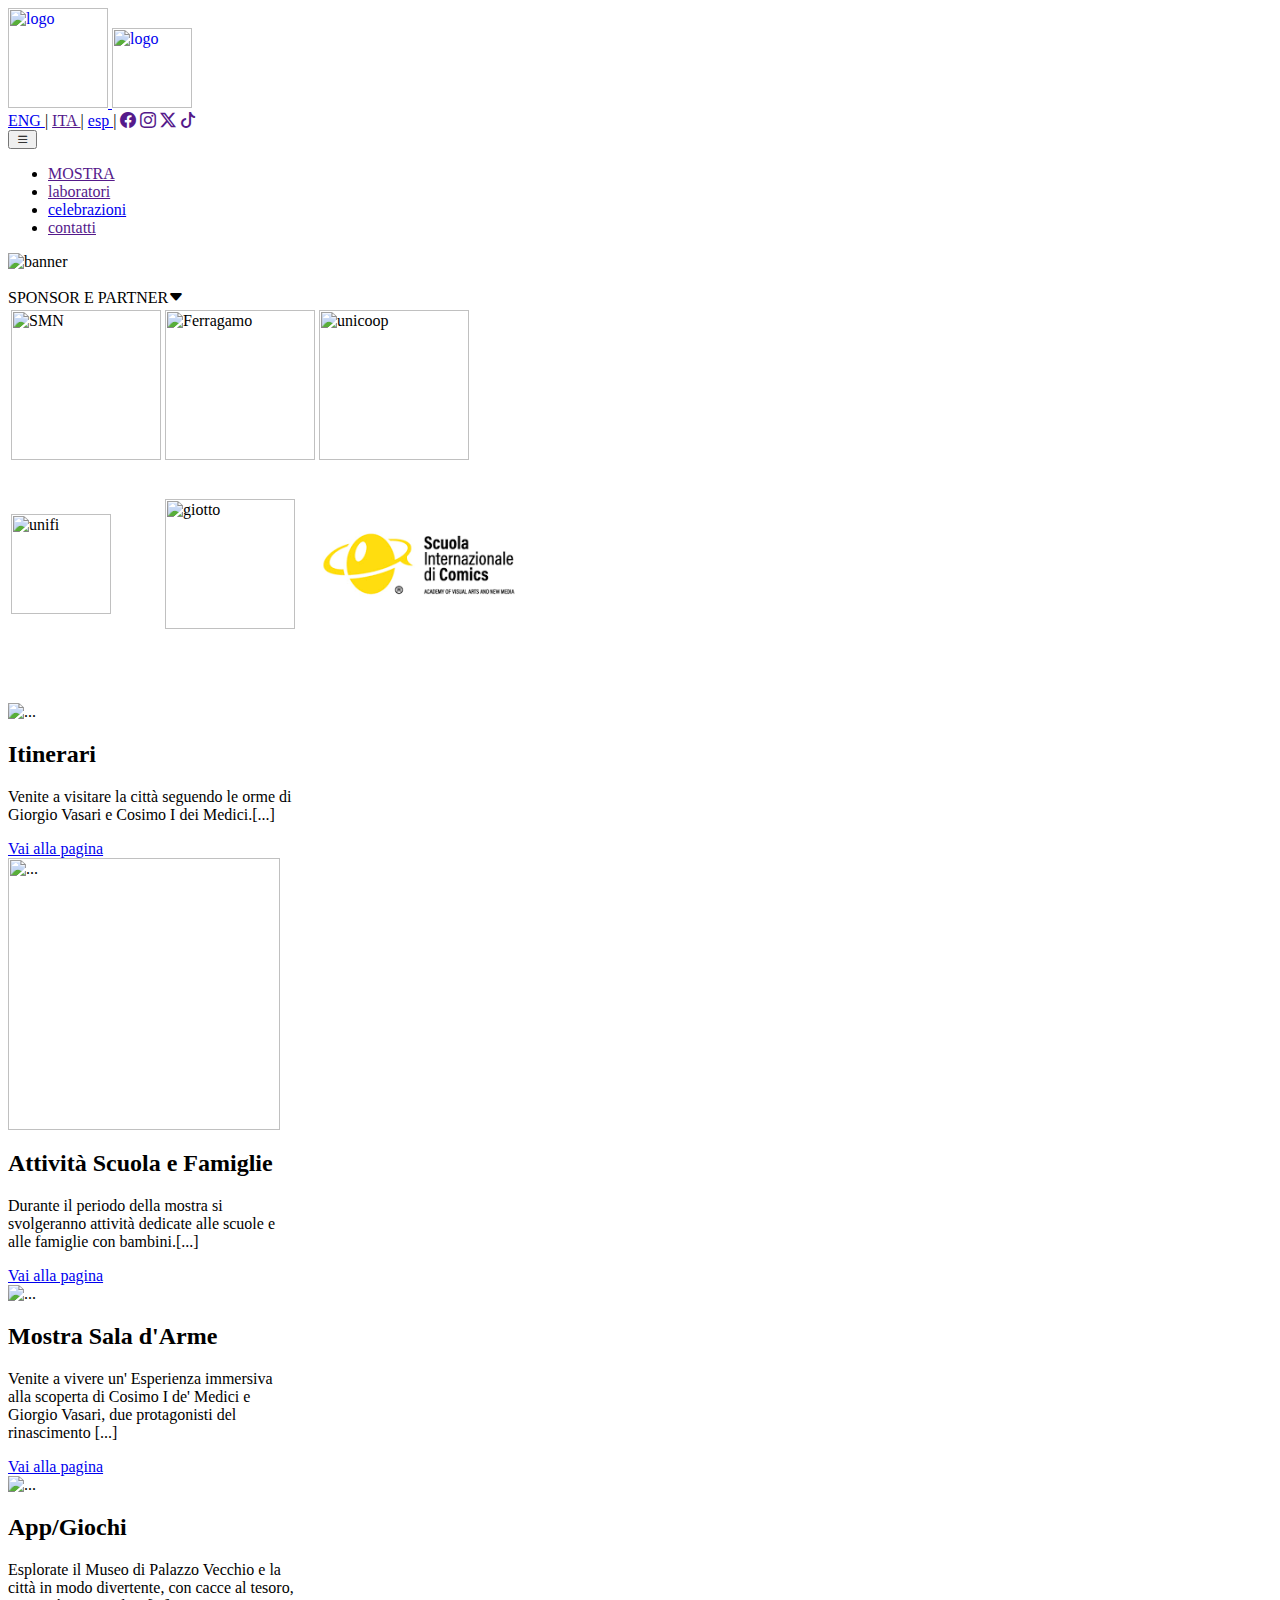
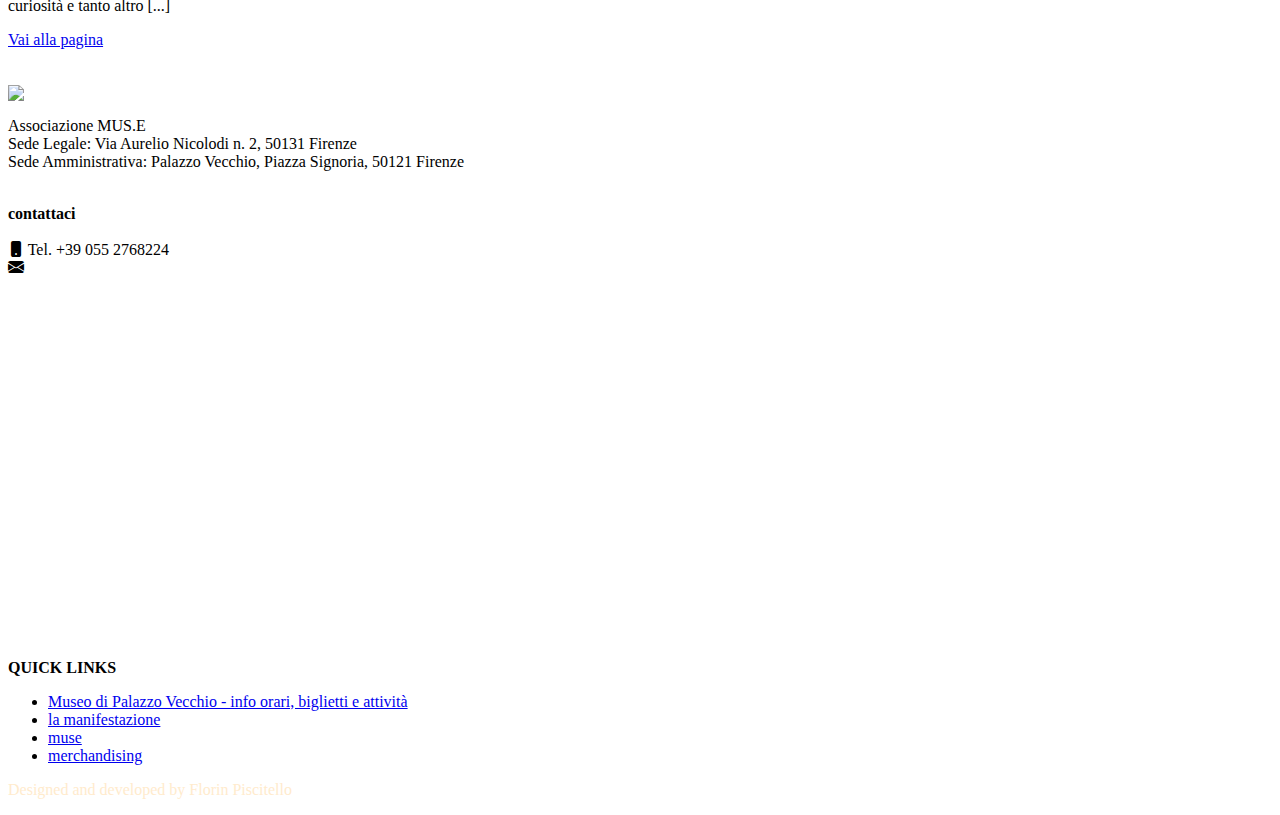
==== index.html @ f1c635eb "Add files via upload" ====
<html lang="it">
<head>
    <meta charset="UTF-8">
    <meta name="viewport" content="width=device-width, initial-scale=1.0">
    <meta name="description" content="Un programma di eventi commemorativi celebra i 450 anni dalla morte di Cosimo I de' Medici e Giorgio Vasari, esplorando il loro legato rinascimentale nella Sala d'Armi di Palazzo Vecchio">
    <meta name="keyword" content="450, Firenze, Toscana, Vasari, Giorgio Vasari, Cosimo, Cosimo I, Cosimo I dei Medici, Eventi, Eventi a Firenze.">
    <title>450 anni dalla morte di Cosimo I e Giorgio Vasari</title>
    <link rel="stylesheet" href="https://cdn.jsdelivr.net/npm/bootstrap-icons@1.11.3/font/bootstrap-icons.min.css">
    <link rel="stylesheet" href="../sito web/css/bootstrap.min.css">
    <link rel="stylesheet" href="../sito web/css/bootstrap-icons.min.css">
    <link rel="stylesheet" href="file:///C:/Users/pc8/Desktop/master%202%C2%B0/workshop/sito%20web/css/appstyle.css">
    <link rel="stylesheet" href="../sito web/css/style.css">
    <script src="../sito web/js/jquery.js"></script>
    <link rel="icon" type="image/png" href="../sito web/img/Senza-titolo-1.png">
</head>
<body>

         <header class="container-fluid bg-white mtp">
    <a class="msp-2" href="index.html">
      <img class="cia"  src="https://musefirenze.it/wp-content/themes/muse/img/muse-logo.png" alt="logo" width="100" height="auto">
      <img class="ma" src="../sito web/img/Logo-IAR.png.gif" alt="logo" width="80" height="auto">  </a>

        <div class="social mtpsm">
            <a href="index_english.html" class="big1">ENG </a>|
            <a href="" class="big1 disabled ">ITA </a>|
            <a href="index_epagnolo.html" class="big1">esp </a>|
            <a href=""><i class="bi bi-facebook"></i></a>
            <a href=""><i class="bi bi-instagram"></i></a>
            <a href=""><i class="bi bi-twitter-x"></i></a>
            <a href=""><i class="bi bi-tiktok"></i></a>
        </div>
            <div class="menu" id="myLinks">
                <button class="icon"><i class="bi bi-list"></i></button>
                <ul >
                    <li><a href="">MOSTRA</a></li>
                    <li><a href="">laboratori</a></li>
                    <li><a href="eventi.html">celebrazioni</a></li>
                    <li><a href="">contatti</a></li>
                </ul>
              </div>
            </header>



          

 <div class="bg-light marcol">
      <div>
     <img src="../sito web/img/sito web.jpg" class="imgsin" alt="banner">
    </div >
    <br>
    <div >
    <div class="ab_accordion">
      <div class="ab_accordion_section">
          <div class="ab_accordion_header">SPONSOR E PARTNER<i class="bi bi-caret-down-fill"></i></div>
          <div class="ab_accordion_content bg-ice">
<table class="make" id="myTable">
  <tbody>
    <tr>
      
      <td><img src="https://media.licdn.com/dms/image/C4D0BAQGf3iKT17SjuA/company-logo_200_200/0/1630508093747/smnovella1612_logo?e=2147483647&v=beta&t=_qkInxz_pShWlRo5pK1Zwf6VvGmG7s-60tfZ1PKFt94" class="ms-3" alt="SMN" width="150" height="auto"></td>
      <td><img src="https://staticfanpage.akamaized.net/wp-content/uploads/sites/33/2022/09/Ferragamo_22_logotype_regular_MASTER_PR15.jpeg" class="ms-3" alt="Ferragamo" width="150" height="auto"></td>
      <td><img src="https://www.fondazionesistematoscana.it/wp-content/uploads/UNICOOP-FIRENZE-300x127.jpg" class="ms-3" alt="unicoop" width="150" height="auto"></td>
  </tr>
  
    <tr>
      <td><img src="https://upload.wikimedia.org/wikipedia/it/thumb/1/10/Unifi_nuovo.svg/1200px-Unifi_nuovo.svg.png" class="ms-3" alt="unifi" width="100" height="auto"></td>
      <td><img src="../sito web/img/giotto.png" class="ms-3" alt="giotto" width="130" height="auto"></td>
      <td><img src="[data-uri]" class="ms-3" alt="scuola comix" width="200" height="auto"></td>
      </tr>
  </tbody>
</table>
          </div>
      </div>
    </div>




    <script>
      $(document).ready(function(){
        $('.ab_accordion_header').click(function(){
          $(this).next('.ab_accordion_content').slideToggle(200);
          $(this).toggleClass('active');
          $('.ab_accordion_content').not($(this).next()).slideUp(200);
          $('.ab_accordion_header').not($(this)).removeClass('active');
        })
      })

    </script>
     
<br>
<br>

<div class="container-fluid  mt-5">
<div class="row"> 
    <div class="col-lg-3 col-md-6 mb-3 ">
    <div class="card" style="width: 18rem;">
        <img src="../sito web/img/palazzovecchio2.png" class="card-img-top" alt="...">
        <div class="card-body">
          <h2 class="card-title h5">Itinerari</h2>
          <p class="card-text">Venite a visitare la città seguendo le orme di Giorgio Vasari e Cosimo I dei Medici.[...]</p>
          <a href="#" class="btn btn-blue uppercase">Vai alla pagina</a>
        </div>
      </div>
    </div>
    <div class="col-lg-3 col-md-6 mb-3 ">
      <div class="card" style="width: 18rem;">
        <img src="../sito web/img/play color.png" style="height: 17rem;" class="card-img-top" alt="...">
        <div class="card-body">
          <h2 class="card-title h5">Attività Scuola e Famiglie</h2>
          <p class="card-text">Durante il periodo della mostra si svolgeranno attività dedicate alle scuole e alle famiglie con bambini.[...]</p>
          <a href="#" class="btn btn-blue uppercase">Vai alla pagina</a>
        </div>
      </div>
      </div>

    <div class="col-lg-3 col-md-6 mb-3">
    <div class="card" style="width: 17rem;">
        <img src="../sito web/img/sala d_arme4.jpg"  class="card-img-top" alt="...">
        <div class="card-body">
          <h2 class="card-title h5">Mostra Sala d'Arme</h2>
          <p class="card-text"> Venite a vivere  un' Esperienza immersiva alla scoperta di Cosimo I de' Medici e Giorgio Vasari, due protagonisti del rinascimento [...]</p>
          <a href="#" class="btn btn-blue uppercase">Vai alla pagina</a>
        </div>
      </div>
    </div>
    <div class="col-lg-3 col-md-6 mb-3" >
      <div class="card" style="width: 18rem; height: auto;">
        <img src="../sito web/img/app2.jpg" class="card-img-top" alt="...">
        <div class="card-body">
          <h2 class="card-title h5">App/Giochi</h2>
          <p class="card-text">Esplorate il Museo di Palazzo Vecchio e la città in modo divertente, con cacce al tesoro, curiosità e tanto altro [...]</p>
          <a href="quiz.html" class="btn btn-blue uppercase">Vai alla pagina</a>
        </div>
      </div>
      </div>
</div> 
</div>
    </div>

<br>
<br>
</div>
<footer class=>
  <div class="container-fluid main-footer">
    <div class="row text-white msp-3">
        
      <div class="col-4 mtpsm">
        <a href="https://musefirenze.it/"><img src="https://musefirenze.it/wp-content/themes/muse/img/muse-w.png"></a>
        <p>Associazione MUS.E<br>
          Sede Legale: Via Aurelio Nicolodi n. 2, 50131 Firenze<br>
          Sede Amministrativa: Palazzo Vecchio, Piazza Signoria, 50121 Firenze<br><br></p>
      </div>
      <div class="col-4 mtpsm">
        <p><b class="h3">contattaci</b> <br><br>
          <i class="bi bi-phone-fill"></i> Tel. +39 055 2768224<br>
          <i class="bi bi-envelope-fill"></i> <a href="mailto:info@musefirenze.it" style="color: white;">info@musefirenze.it</a>
        <div class="map">
          <iframe src="https://www.google.com/maps/embed?pb=!1m18!1m12!1m3!1d5762.327010923566!2d11.255442947991957!3d43.76946466034922!2m3!1f0!2f0!3f0!3m2!1i1024!2i768!4f13.1!3m3!1m2!1s0x132a5400e57893f9%3A0xe4e22be754c65787!2sPalazzo%20Vecchio!5e0!3m2!1sit!2sit!4v1710784685514!5m2!1sit!2sit" width="250" height="350" style="border:0;" allowfullscreen="" loading="lazy" referrerpolicy="no-referrer-when-downgrade"></iframe>
        </div> </p>
      </div>
      <div class="col-4 mtpsm">
        <p> <b class="h3"> QUICK LINKS</b> </p>
       <div class="quik">
        <ul>
          <li><a href="https://musefirenze.it/musei/museo-di-palazzo-vecchio/">Museo di Palazzo Vecchio - info orari, biglietti e attività</a></li>
          <li><a href="#">la manifestazione</a></li>
          <li><a href="https://musefirenze.it/">muse</a></li>
          <li><a href="#">merchandising</a></li>
        </ul>
       </div>
      </div>
          
    <div class="row">
      <div class="col-sm-12 crediti-mallet">
          <p style="color: blanchedalmond;">Designed and developed by Florin Piscitello</p>
        </div>
    </div>
</div>
</footer>

</body>
</html>
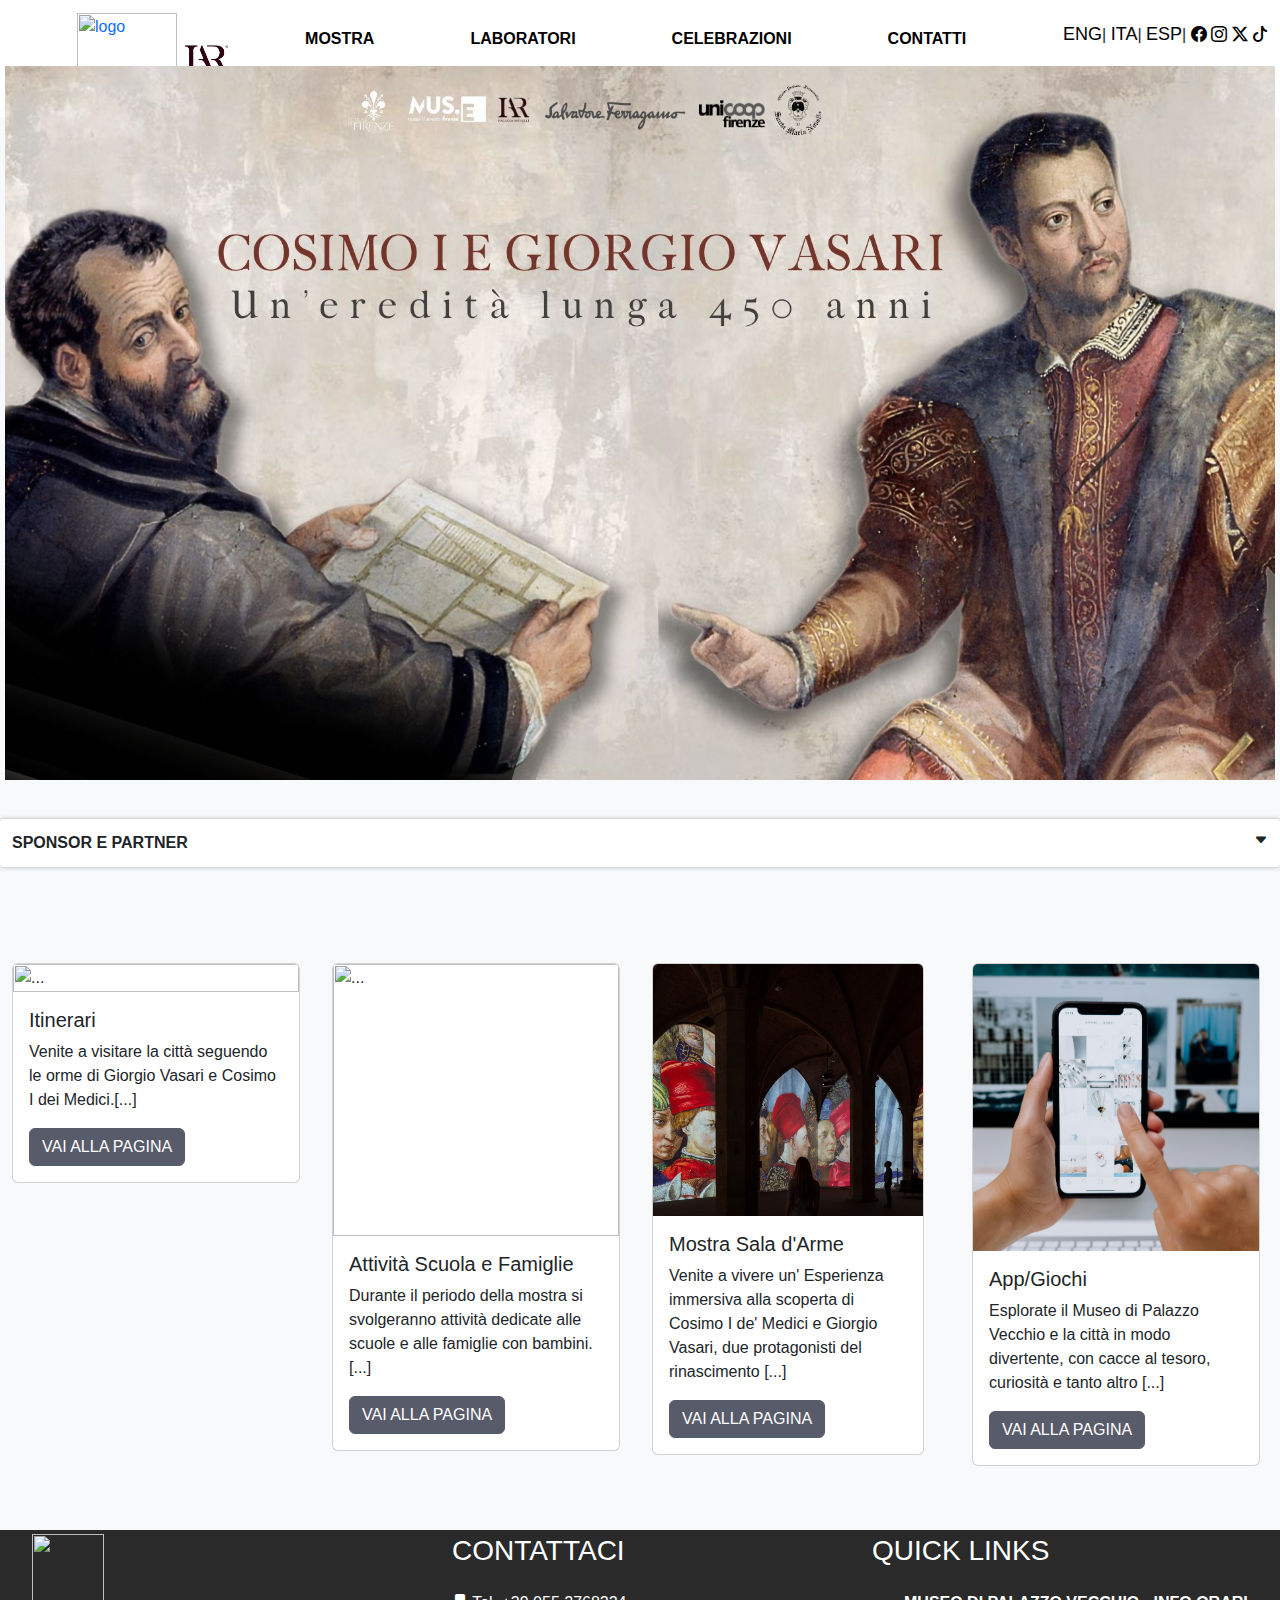
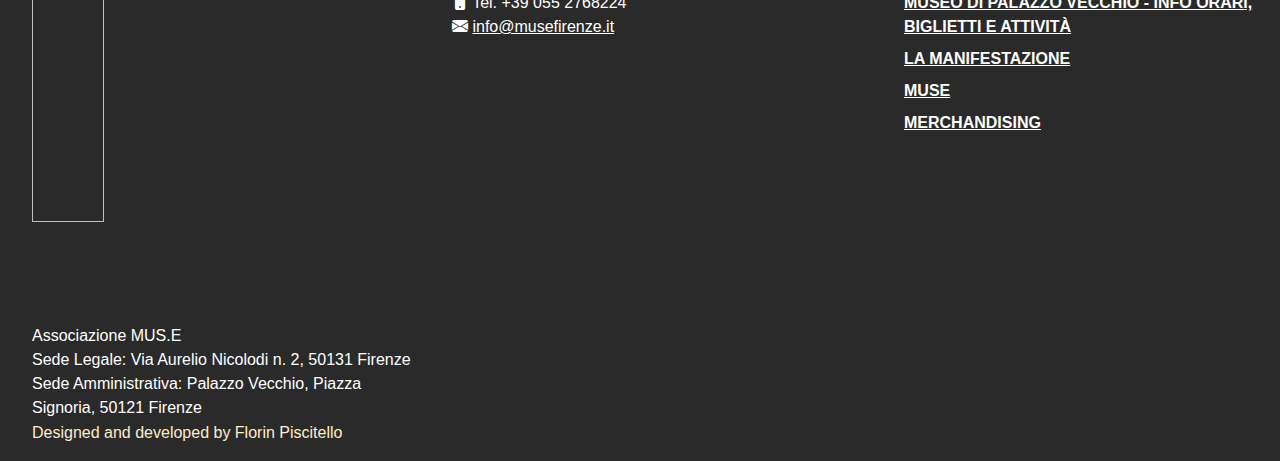
==== commit c2556bd7: "Update index.html" ====
--- a/index.html
+++ b/index.html
@@ -6,19 +6,19 @@
     <meta name="keyword" content="450, Firenze, Toscana, Vasari, Giorgio Vasari, Cosimo, Cosimo I, Cosimo I dei Medici, Eventi, Eventi a Firenze.">
     <title>450 anni dalla morte di Cosimo I e Giorgio Vasari</title>
     <link rel="stylesheet" href="https://cdn.jsdelivr.net/npm/bootstrap-icons@1.11.3/font/bootstrap-icons.min.css">
-    <link rel="stylesheet" href="../sito web/css/bootstrap.min.css">
-    <link rel="stylesheet" href="../sito web/css/bootstrap-icons.min.css">
+    <link rel="stylesheet" href="../css/bootstrap.min.css">
+    <link rel="stylesheet" href="../css/bootstrap-icons.min.css">
     <link rel="stylesheet" href="file:///C:/Users/pc8/Desktop/master%202%C2%B0/workshop/sito%20web/css/appstyle.css">
-    <link rel="stylesheet" href="../sito web/css/style.css">
-    <script src="../sito web/js/jquery.js"></script>
-    <link rel="icon" type="image/png" href="../sito web/img/Senza-titolo-1.png">
+    <link rel="stylesheet" href="../css/style.css">
+    <script src="../js/jquery.js"></script>
+    <link rel="icon" type="image/png" href="../img/Senza-titolo-1.png">
 </head>
 <body>
 
          <header class="container-fluid bg-white mtp">
     <a class="msp-2" href="index.html">
       <img class="cia"  src="https://musefirenze.it/wp-content/themes/muse/img/muse-logo.png" alt="logo" width="100" height="auto">
-      <img class="ma" src="../sito web/img/Logo-IAR.png.gif" alt="logo" width="80" height="auto">  </a>
+      <img class="ma" src="../img/Logo-IAR.png.gif" alt="logo" width="80" height="auto">  </a>
 
         <div class="social mtpsm">
             <a href="index_english.html" class="big1">ENG </a>|
@@ -46,7 +46,7 @@
 
  <div class="bg-light marcol">
       <div>
-     <img src="../sito web/img/sito web.jpg" class="imgsin" alt="banner">
+     <img src="../img/sito web.jpg" class="imgsin" alt="banner">
     </div >
     <br>
     <div >
@@ -65,7 +65,7 @@
   
     <tr>
       <td><img src="https://upload.wikimedia.org/wikipedia/it/thumb/1/10/Unifi_nuovo.svg/1200px-Unifi_nuovo.svg.png" class="ms-3" alt="unifi" width="100" height="auto"></td>
-      <td><img src="../sito web/img/giotto.png" class="ms-3" alt="giotto" width="130" height="auto"></td>
+      <td><img src="../img/giotto.png" class="ms-3" alt="giotto" width="130" height="auto"></td>
       <td><img src="[data-uri]" class="ms-3" alt="scuola comix" width="200" height="auto"></td>
       </tr>
   </tbody>
@@ -96,7 +96,7 @@
 <div class="row"> 
     <div class="col-lg-3 col-md-6 mb-3 ">
     <div class="card" style="width: 18rem;">
-        <img src="../sito web/img/palazzovecchio2.png" class="card-img-top" alt="...">
+        <img src="../img/palazzovecchio2.png" class="card-img-top" alt="...">
         <div class="card-body">
           <h2 class="card-title h5">Itinerari</h2>
           <p class="card-text">Venite a visitare la città seguendo le orme di Giorgio Vasari e Cosimo I dei Medici.[...]</p>
@@ -106,7 +106,7 @@
     </div>
     <div class="col-lg-3 col-md-6 mb-3 ">
       <div class="card" style="width: 18rem;">
-        <img src="../sito web/img/play color.png" style="height: 17rem;" class="card-img-top" alt="...">
+        <img src="../img/play color.png" style="height: 17rem;" class="card-img-top" alt="...">
         <div class="card-body">
           <h2 class="card-title h5">Attività Scuola e Famiglie</h2>
           <p class="card-text">Durante il periodo della mostra si svolgeranno attività dedicate alle scuole e alle famiglie con bambini.[...]</p>
@@ -117,7 +117,7 @@
 
     <div class="col-lg-3 col-md-6 mb-3">
     <div class="card" style="width: 17rem;">
-        <img src="../sito web/img/sala d_arme4.jpg"  class="card-img-top" alt="...">
+        <img src="../img/sala d_arme4.jpg"  class="card-img-top" alt="...">
         <div class="card-body">
           <h2 class="card-title h5">Mostra Sala d'Arme</h2>
           <p class="card-text"> Venite a vivere  un' Esperienza immersiva alla scoperta di Cosimo I de' Medici e Giorgio Vasari, due protagonisti del rinascimento [...]</p>
@@ -127,7 +127,7 @@
     </div>
     <div class="col-lg-3 col-md-6 mb-3" >
       <div class="card" style="width: 18rem; height: auto;">
-        <img src="../sito web/img/app2.jpg" class="card-img-top" alt="...">
+        <img src="../img/app2.jpg" class="card-img-top" alt="...">
         <div class="card-body">
           <h2 class="card-title h5">App/Giochi</h2>
           <p class="card-text">Esplorate il Museo di Palazzo Vecchio e la città in modo divertente, con cacce al tesoro, curiosità e tanto altro [...]</p>
@@ -181,4 +181,4 @@
 </footer>
 
 </body>
-</html>+</html>
--- a/css/style.css
+++ b/css/style.css
@@ -0,0 +1,371 @@
+
+body{
+	height: 100%; 
+	font-family: 'Lucida Sans', 'Lucida Sans Regular', 'Lucida Grande', 'Lucida Sans Unicode', Geneva, Verdana, sans-serif;
+	margin: 0;
+	padding: 0;
+	
+}
+
+
+img {
+	max-width: 100%; /* Larghezza massima dell'immagine pari al 100% della larghezza del contenitore */
+	height: auto; /* Altezza proporzionale alla larghezza per mantenere l'aspetto originale */
+}
+
+.social{
+	float: right;
+
+}
+
+.social a{
+	margin-bottom: 4rem;
+	display: inline-block;
+	text-align: right;	
+	color: #000;
+	line-height: 36px; 
+	text-transform: uppercase;
+	text-decoration: none;
+
+}
+
+
+.social a:hover{
+	color: #a31916;
+
+}
+
+.big1{
+	font-size: 18px;
+}
+
+.disabled {
+	pointer-events: none;
+	color: #000; 
+	cursor: default;
+  }
+
+
+.bg-lightdanger{
+	background-color: #de8773;
+	opacity: 1;
+}
+.bg-ice{
+	background-color: #fdfdfc;
+	opacity: 1;
+}
+
+.bg-yellow{
+	background-color: #878787;
+}
+
+.mola h1{
+	margin-left: 16px;
+	font-size: 1.6rem;
+	text-transform: uppercase;
+}
+
+.ab_accordion{
+width: 100%;
+max-width: 82rem;
+	margin: auto;
+}
+
+.ab_accordion_content {
+    display: none;
+}
+
+.ab_accordion_header {
+    cursor: pointer;
+    background-color: 
+#ffffff;
+    padding: 12px;
+    font-weight: bold;
+    box-shadow: 0 0 5px 
+rgba(0, 0, 0, .3);
+    margin-top: 10px;
+    border-radius: 3px;
+}
+
+.ab_accordion_header.active {
+    background-color: 
+#fff;
+    color: 
+#000;
+}
+
+.ab_accordion_content {
+    padding: 12px;
+    animation: fade-in-up 0.3s ease-in-out;
+    border-left: 1px solid 
+#ededed;
+    border-right: 1px solid 
+#ededed;
+    border-bottom: 1px solid 
+#ededed;
+}
+
+.ab_accordion_header i {
+    float: right;
+    font-size: 14px;
+    margin-top: 2px;
+}
+.ab_accordion_header.active i {
+    transform: rotate(180deg);
+}
+
+@keyframes fade-in-up {
+	0%{ 
+	opacity: 0;
+	transform: translateY(20px);
+}
+100%{
+	opacity: 1;
+	transform: rotateY(0);
+}
+
+}
+
+td{
+	width: 553px;
+}
+
+
+
+.menu{
+	height: auto;
+	display: flex;
+	justify-content: center;
+	position: relative;
+	float: right;
+	margin-right:49px;
+
+
+}
+
+.menu ul{
+    list-style-type: none;
+	display: inline;
+	margin: 0;
+	padding: 0;
+}
+
+
+.menu li {
+
+	position: relative;
+	list-style-type: none;
+	float: left;
+}
+.menu li a {
+	font-size: 1rem;
+	color: #000;
+	display: block;
+	padding: 0.9rem 3rem;
+	font-weight: bold;
+	text-transform: uppercase;
+	text-decoration: none;
+	text-align: center;
+}
+.menu li a:hover {
+
+	background-color: #a31916;
+	font-weight: bold;
+	text-transform: uppercase;
+	color: white;
+	}
+
+	
+.mo{
+margin-top: 3rem;
+	}
+
+.ma{
+ width: 51px;
+}
+
+.cia{
+width: 100px;
+}
+
+.icon{
+	
+	background-color: transparent;
+  border: 10px;
+  color: black;
+  cursor: pointer;
+  font-size: 50px;
+  margin-left: 32px;
+  float: left;
+  line-height: 70px;
+  display: none;
+  max-width: 60%;
+}
+
+.icon :focus{
+	outline: none;
+}
+
+	@media (max-width: 1212px){
+		.menu ul {
+			display: none;
+			flex-direction: column;
+			width: 100%;
+		}
+
+		  .icon{
+			display: block;
+			font-size: 50px;
+		  }
+
+	}
+	
+	@media (max-width: 1100px) {
+		.menu ul {
+			display: none;
+		flex-direction: column;
+		width: 100%;
+	  }
+	  
+	  .menu ul.show {
+		display: flex;
+	  }
+	  
+	  .my-button {
+		display: block;
+	  }
+	  .menu {
+			background-color: rgb(62, 109, 149);
+			float: none;
+		}
+
+		.icon{
+			display: block;
+			font-size: 25px;
+		margin-top: 0;
+		  }
+
+	}
+
+	
+	@media (max-width: 498px){
+		.icon{
+			display: block;
+			font-size: 25px;
+		  }
+	}
+
+
+	.imgsin{
+		width: 100%;
+		padding: 5px;
+		margin-top: -56px;
+	
+		
+	}
+	.marcol{
+		margin-top: 4;
+	}
+	.msp-1{
+		margin-left: -1rem;
+	}
+	.msp-2{
+		margin-left: 65px;
+	}
+	.msp-3{
+		margin-left: 0.5rem;
+	}
+
+	
+	.mtp{
+		margin-top: 0.8rem;
+	}
+
+	.mtpsm{
+		margin-top: 0.19rem;
+	}
+
+	
+	.pr{
+		padding: 3rem;
+	}
+
+
+	.btn-blue {
+		--bs-btn-color: #fff;
+		--bs-btn-bg: #585b6a;
+		--bs-btn-border-color: #585b6a;
+		--bs-btn-hover-color: #fff;
+		--bs-btn-hover-bg: #4e515f;
+		--bs-btn-hover-border-color: #4e515f;
+		--bs-btn-focus-shadow-rgb: rgb(11, 172, 204);
+		--bs-btn-active-color: #fff;
+		--bs-btn-active-bg: #585b6a;
+		--bs-btn-active-border-color: #595c6e;
+		--bs-btn-active-shadow: inset 0 3px 5px rgba(255, 255, 255, 0.125);
+		--bs-btn-disabled-color: #fff;
+		--bs-btn-disabled-bg: #585b6a;
+		--bs-btn-disabled-border-color: #585b6a;
+	}
+.uppercase{
+	text-transform: uppercase;
+}
+
+.main-footer{
+	background-color: #2a2a2a;
+}
+
+.main-footer img{
+	width: 80%;
+    height: auto;
+    max-width: 90px;
+    padding-bottom: 30px;
+}
+.main-footer b{
+	text-transform: uppercase;
+}
+
+.crediti-mallet p{
+font-family: Arial, Helvetica, sans-serif;
+}
+
+.quik ul{
+	list-style-type: none ;
+}
+.quik li{
+	padding-top: 0.5rem;
+}
+
+.quik a{
+	color: #fff;
+	font-weight: bold;
+	text-transform:uppercase ;
+	
+}
+
+.make td{
+	text-align: center;
+}
+@media (max-width: 1100px) {
+	.make img {
+		display: block;
+		margin: 0 auto;
+		margin-bottom: 10px;
+		width: 90%;
+	}
+	.make td {
+		text-align: center;
+	}
+}
+
+@media (max-width: 1100px) {
+	.hidden-below-1100 {
+	  display: none;
+	}
+  
+
+	.show-below-1100 {
+	  display: table-row;
+	}
+  }
+
